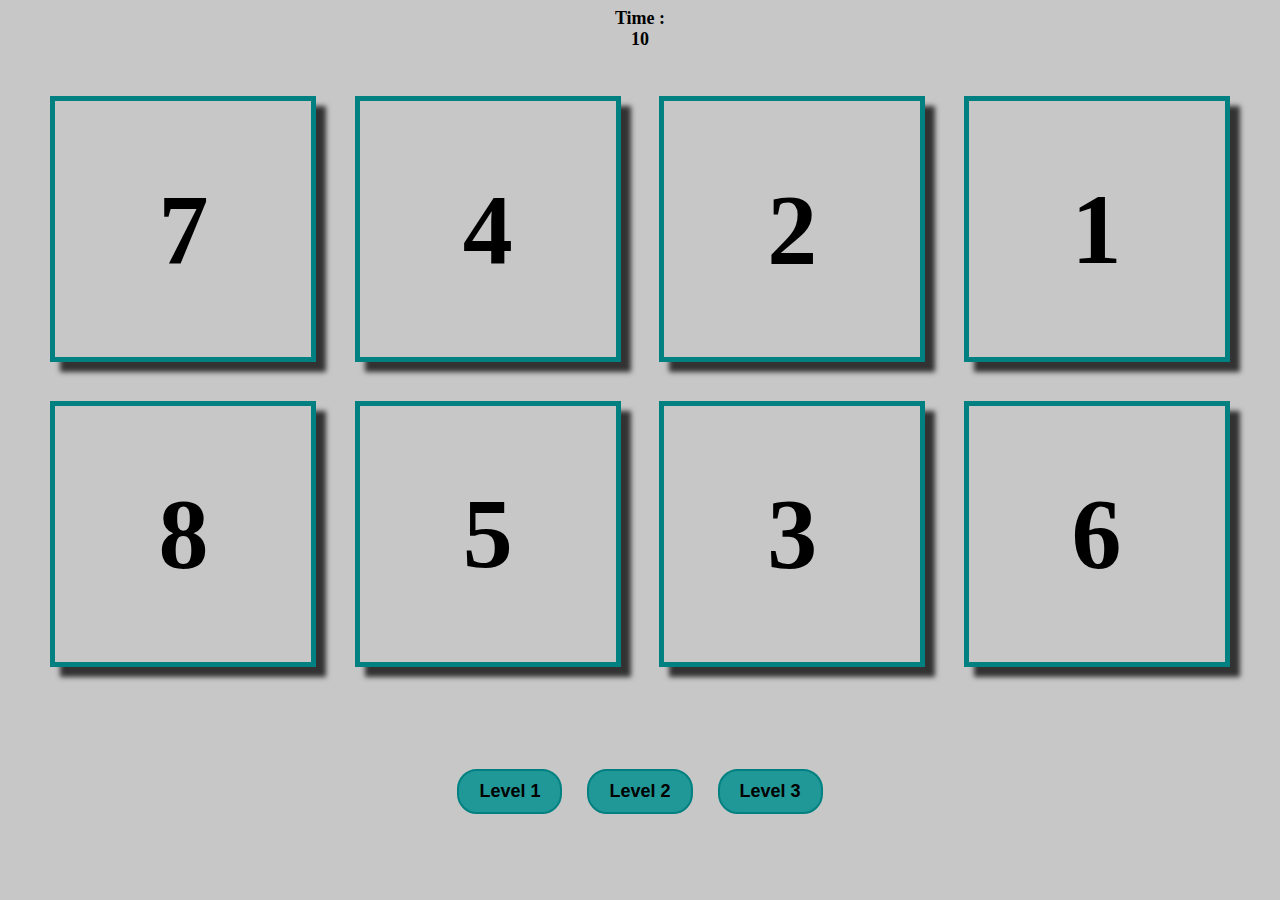
==== html/logical.html @ b3bce50f "add a logical game" ====
<!DOCTYPE html>
<html lang="en">

<head>
    <meta charset="UTF-8">
    <meta name="viewport" content="width=device-width, initial-scale=1.0">
    <title>Logical Game</title>
    <script src="../js/logical.js"></script>
    <link rel="stylesheet" href="../css/logical.css">
</head>

<body>
    <div id="displayTime">Time : <div id="timer">10</div>
    </div>
    <div id="container">
    </div>

    <div id="gameOverModal" class="modal">
        <div class="modal-content">
            <h2 class="gameover">Game Over</h2>
            <p id="showStatus"></p>
        </div>
    </div>

    <div class="btns">
        <button id="level1">Level 1</button>
        <button id="level2">Level 2</button>
        <button id="level3">Level 3</button>
    </div>

</body>

</html>
---- css/logical.css ----
*{
    font-size: 100px;
    font-weight: bold;
    background-color: rgb(199, 199, 199);
}
#timer, button, #displayTime{
    font-size: large;
    text-align: center;
}
.btns{
    margin: 20px;
    text-align: center;
    border-radius: 20px;
}
button{
    border-radius: 20px;
    padding: 10px 20px;
    background-color: rgb(32, 152, 152);
    border: 2px solid teal;
}
#container {
    margin-top: 3vh;
    display: flex;
    flex-direction: row;
    flex-wrap: wrap;
    justify-content: center;
    align-items: center;
}

.box {
    display: flex;
    justify-content: center;
    align-items: center;
    margin: 1.5vw;
    width: 20vw;
    height: 20vw;

    transition: 0.5s;
    border: solid 5px teal;
    box-shadow: 10px 10px 5px 0px rgba(0, 0, 0, 0.75);
}

.dragged {
    opacity: 0.5;
    border: dashed 5px gray;
}

.dropHover {
    transform: scale(1.3);
    /* applique un effet zoom de x1.3 */
    border: solid 5px orange;
}

.shake {
    animation: 0.5s shake;
    /*création personalisée d'une animation nommée shake */
}

@keyframes shake {

    /*detail du contenu de l'animation */
    20% {
        transform: translateX(2px);
    }

    /*translateX() permet une translation horizontale, ici 2px à 20% de la durée*/
    40% {
        transform: translateX(-4px);
    }

    60% {
        transform: translateX(4px);
    }

    80% {
        transform: translateX(-2px);
    }
}


.modal {
    display: none; /* By default, the modal is hidden */
    position: fixed; 
    top: 0;
    left: 0;
    width: 100%;
    height: 100%;
    background-color: rgba(0, 0, 0, 0.5);
}


.modal-content {
    background-color: #fff; 
    border-radius: 10px;
    width: 50%; 
    max-width: 400px; 
    padding: 20px;
    text-align: center;
    position: absolute; /* Position absolute to center the content */
    top: 50%;
    left: 50%;
    transform: translate(-50%, -50%);
}

.modal-content h2 {
    color: black; 
    font-size: 36px; 
}
.modal-content p{
    color: black;
    font-size: 18px;
}
h2, p{
    background-color: #fff;
}
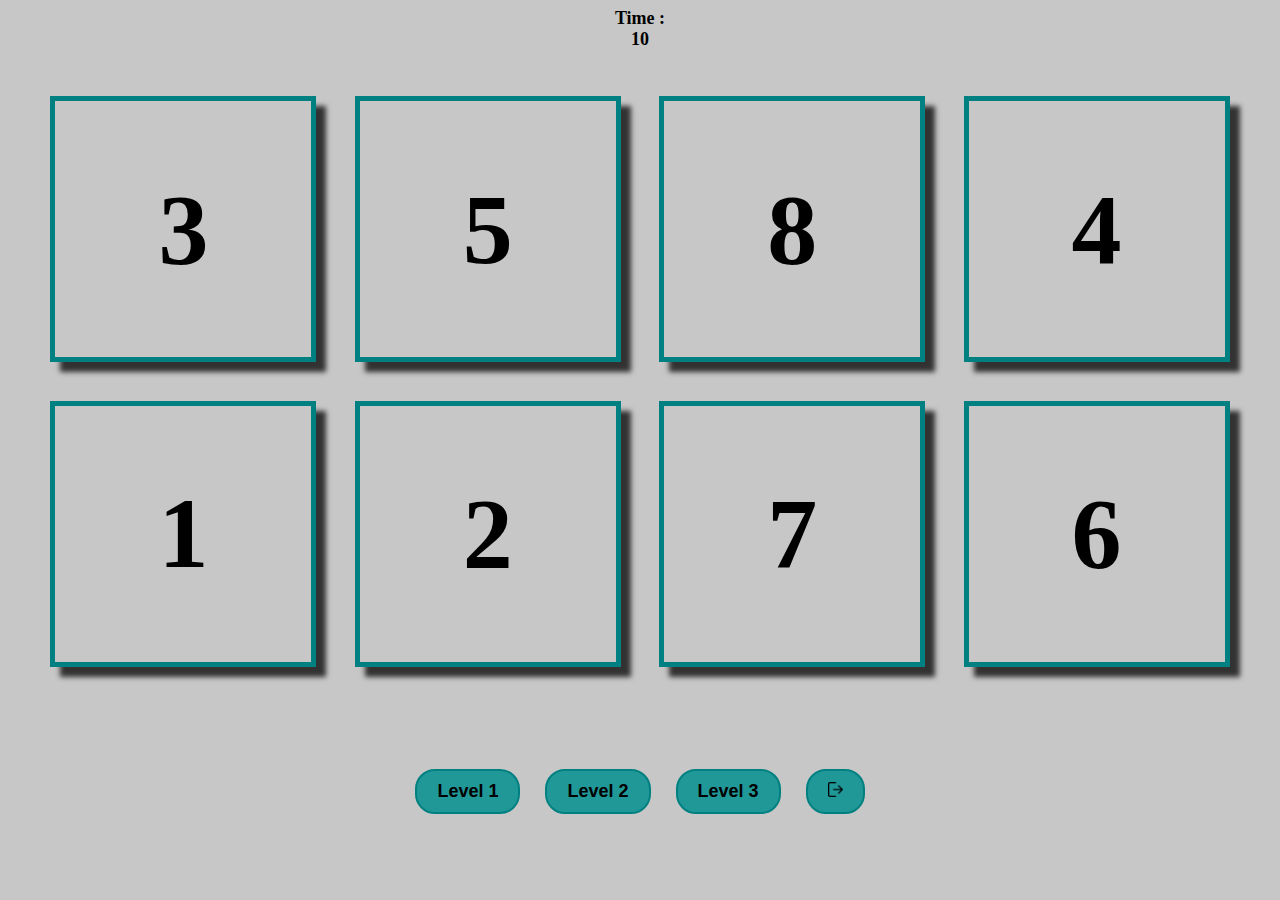
==== commit 8aca1cbd: "deleted excess images" ====
--- a/html/logical.html
+++ b/html/logical.html
@@ -26,6 +26,7 @@
         <button id="level1">Level 1</button>
         <button id="level2">Level 2</button>
         <button id="level3">Level 3</button>
+        <a href="../index.html"><button class="exit_btn"><img class="exit_img" src="../images/logout.png" alt="go back to the menu"></button></a>
     </div>
 
 </body>
--- a/css/logical.css
+++ b/css/logical.css
@@ -113,3 +113,12 @@
 h2, p{
     background-color: #fff;
 }
+.exit_img{
+    height: 15px;
+    width: 15px;
+    background-color: rgb(32, 152, 152);
+}
+.exit_btn{
+    margin-top: 50px;
+    
+}